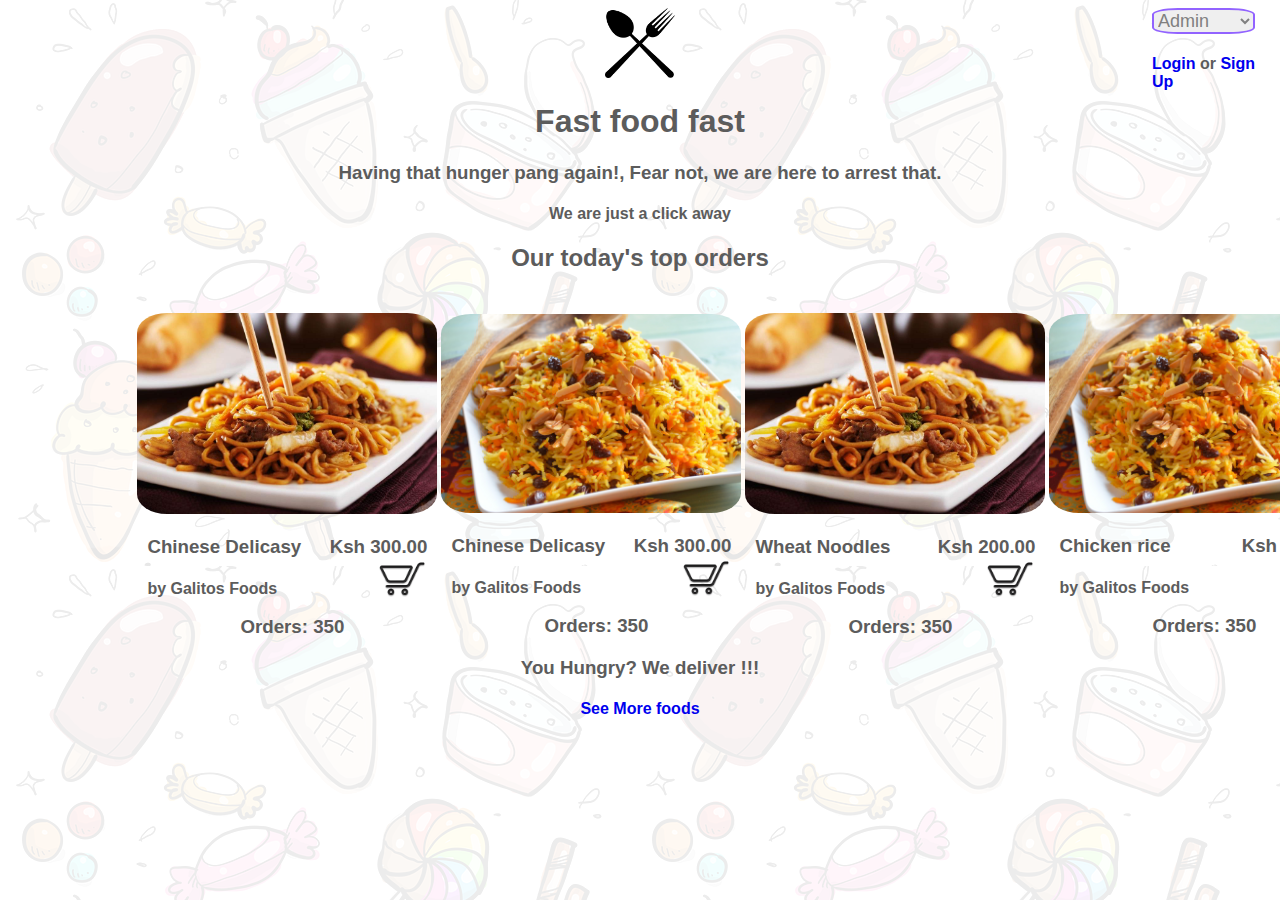
==== ui/index.html @ e7dfdd45 "[ft#160539669]Create the users index page" ====
<!DOCTYPE html>
<html>
<head>
    <meta charset="utf-8" />
    <meta http-equiv="X-UA-Compatible" content="IE=edge">
    <title>Fast Food Fast</title>
    <meta name="viewport" content="width=device-width, initial-scale=1">
    <link rel="stylesheet" type="text/css" media="screen" href="css/main.css" />
    <script src="js/main.js"></script>
</head>
<body>
    <div class="data">
            <select name="account" id="account">
                <option value="admin">Admin</option>
                <option value="customer">Customer</option>
            </select> 
            <h4 class="login"> <a href="login.html">Login</a> or <a href="signup.html">Sign Up</a></h4> 
           
    </div>
    <div class="container">
            <img class='logo' src="img/logo/logo.png" alt="App Logo">
            <h1>Fast food fast</h1>
            <h3>Having that hunger pang again!, Fear not, we are here to arrest that.</h3>
            <h4>We are just a click away</h4>
            <h2>Our today's top orders</h2>
    </div>
   <div class="top-items">
       <table>
           <tr>
                <td class="items-table">
                        <div class="order-item">
                                <img class="food-img" src="img/foods/chinese.jpg" alt="Food Item" width=300>
                                <h3 class="text-right">Ksh 300.00</h3>
                                <h3 class="food-name">Chinese Delicasy</h3>
                                 <img class="cart" src="img/cart.png" alt="cart" width=50>
                                 <h4 class="text-left"> by Galitos Foods</h4>
                                 <h3 class="text-center"> Orders: 350</h3>
                            </div>
                </td>
                <td class="items-table">
                        <div class="order-item">
                                <img class="food-img" src="img/foods/lunch3.jpg" alt="Food Item" width=300>
                                <h3 class="text-right">Ksh 300.00</h3>
                                <h3 class="food-name">Chinese Delicasy</h3>
                                 <img class="cart" src="img/cart.png" alt="cart" width=50>
                                 <h4 class="text-left"> by Galitos Foods</h4>
                                 <h3 class="text-center"> Orders: 350</h3>
                            </div>
                </td>
                <td class="items-table">
                        <div class="order-item">
                                <img class="food-img" src="img/foods/chinese.jpg" alt="Food Item" width=300>
                                <h3 class="text-right">Ksh 200.00</h3>
                                <h3 class="food-name">Wheat Noodles</h3>
                                 <img class="cart" src="img/cart.png" alt="cart" width=50>
                                 <h4 class="text-left"> by Galitos Foods</h4>
                                 <h3 class="text-center"> Orders: 350</h3>
                            </div>
                </td>

                <td class="items-table">
                        <div class="order-item">
                                <img class="food-img" src="img/foods/lunch3.jpg" alt="Food Item" width=300>
                                <h3 class="text-right">Ksh 300.00</h3>
                                <h3 class="food-name">Chicken rice</h3>
                                 <img class="cart" src="img/cart.png" alt="cart" width=50>
                                 <h4 class="text-left"> by Galitos Foods</h4>
                                 <h3 class="text-center"> Orders: 350</h3>
                            </div>
                </td>
           </tr>
       </table>
       <h3 class="hungry">You Hungry? We deliver !!!</h3>
       <h4><a href="home.html">See More foods</a></h4>
   </div>
   
</body>
</html>
---- ui/css/main.css ----
body {
    background-image: url(../img/food_doodle.png);    
    background-attachment: fixed;
    color: rgb(92, 92, 92);
    font-family: 'Trebuchet MS', 'Lucida Sans Unicode', 'Lucida Grande', 'Lucida Sans', Arial, sans-serif;

}

select{
    font-family: 'Trebuchet MS', 'Lucida Sans Unicode', 'Lucida Grande', 'Lucida Sans', Arial, sans-serif;
    color: grey;
    border-radius: 25%;
    border: 2px  rgb(146, 99, 255) solid;
    font-size: 18px;

}

.data { 
    position: absolute;
    left: 90%;
}

.login {
    text-decoration: rgb(146, 99, 255);
    font-family: 'Trebuchet MS', 'Lucida Sans Unicode', 'Lucida Grande', 'Lucida Sans', Arial, sans-serif;
}

a{
    text-decoration: rgb(146, 99, 255);
    font-family: 'Trebuchet MS', 'Lucida Sans Unicode', 'Lucida Grande', 'Lucida Sans', Arial, sans-serif;
}

.container {
    text-align: center;
    color: rgb(92, 92, 92);
    font-family: 'Trebuchet MS', 'Lucida Sans Unicode', 'Lucida Grande', 'Lucida Sans', Arial, sans-serif;
}

.logo {
    height: 70px;
    width: 70px;
    transition: 500ms;
}

.logo:hover {
    height: 80px;
    width: 80px;
    color: rgb(71, 71, 71);
    transform: rotateY(180deg);
}

.top-items {
    width: 100;
    text-align: center;
    margin-top: 3%;
    margin-right: 10%;
    margin-left: 10%;
}

.items-table {
    text-align: center;
    width: 30%;
}

.food-name {
    text-align: start;
    margin-left: 10px;
    color: rgb(92, 92, 92);
    font-family: 'Trebuchet MS', 'Lucida Sans Unicode', 'Lucida Grande', 'Lucida Sans', Arial, sans-serif;

}
.text-right {
    text-align: end;
    float: right;
    margin-right: 10px;
    color: rgb(92, 92, 92);
    font-family: 'Trebuchet MS', 'Lucida Sans Unicode', 'Lucida Grande', 'Lucida Sans', Arial, sans-serif;

}

.text-left {
    text-align: start;
    margin-left: 10px;
    margin-bottom: 10px;
    color: rgb(92, 92, 92);
    font-family: 'Trebuchet MS', 'Lucida Sans Unicode', 'Lucida Grande', 'Lucida Sans', Arial, sans-serif;
}

.text-center {
    text-align: center;
    margin-left: 10px;
    margin-bottom: 10px;
    color: rgb(92, 92, 92);
    font-family: 'Trebuchet MS', 'Lucida Sans Unicode', 'Lucida Grande', 'Lucida Sans', Arial, sans-serif;
}

.cart {
    float: right;
    margin-top: -8%;
    margin-right: 10px;
    transition: 1000ms cubic-bezier(0.075, 0.82, 0.165, 1); 
}

.cart:hover {
    width: 60px;
}

.order-item {
    width: 300px;
    height: 200px;
}

.food-img {
    border-radius: 10%;
    transition: 1000ms cubic-bezier(0.19, 1, 0.22, 1);
}

.food-img:hover {
    width: 310px;
}
.hungry{
    margin-top: 5%;
}
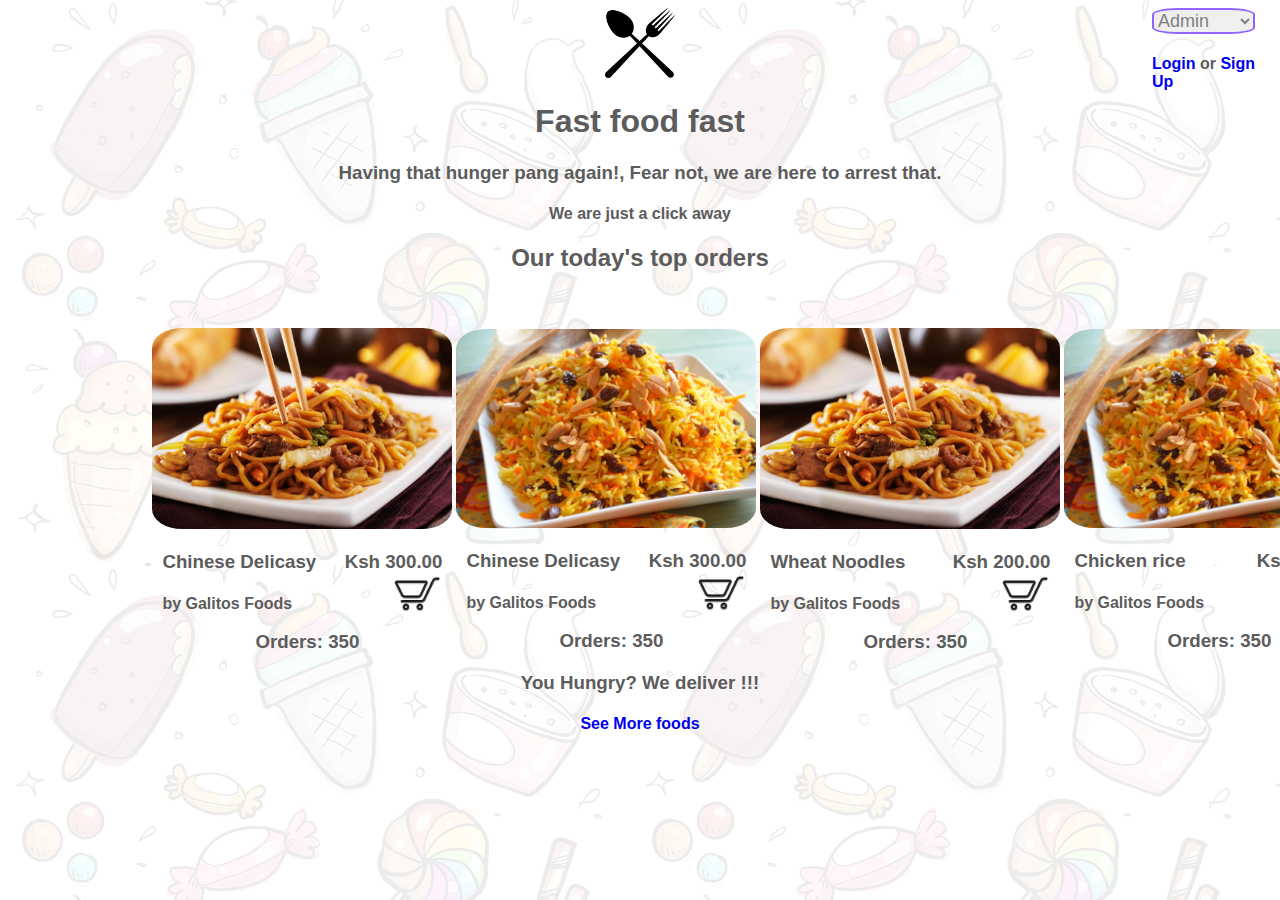
==== commit a2da40a9: "[bg#160704485]Editing links on gh-pages" ====
--- a/ui/index.html
+++ b/ui/index.html
@@ -71,8 +71,8 @@
            </tr>
        </table>
        <h3 class="hungry">You Hungry? We deliver !!!</h3>
-       <h4><a href="home.html">See More foods</a></h4>
+       <h4><a href="ui/users/home.html">See More foods</a></h4>
    </div>
    
 </body>
-</html>+</html>
--- a/ui/css/main.css
+++ b/ui/css/main.css
@@ -96,6 +96,7 @@
 
 .cart {
     float: right;
+    width: 50px;
     margin-top: -8%;
     margin-right: 10px;
     transition: 1000ms cubic-bezier(0.075, 0.82, 0.165, 1); 
@@ -108,16 +109,574 @@
 .order-item {
     width: 300px;
     height: 200px;
+    box-shadow: 2px rgba(0, 0, 0, 0.397);
 }
 
 .food-img {
     border-radius: 10%;
-    transition: 1000ms cubic-bezier(0.19, 1, 0.22, 1);
+    transition: 1000ms;
 }
 
 .food-img:hover {
-    width: 310px;
+    width: 302px;
 }
 .hungry{
     margin-top: 5%;
+}
+
+nav {
+    margin-top: 0%;
+    z-index: 1;
+}
+
+nav ul {
+    list-style: none;
+    z-index: 1;
+}
+
+ul li{
+    width: 200px;
+    height: 40px;
+    list-style: none;
+    float: left;
+    background-color: rgba(53, 53, 53, 0.466);  
+    line-height: 40px;
+    text-align: center;
+    text-decoration: none;
+    font-size: 20px; 
+    font-weight:100;
+    color: rgb(236, 236, 236);
+    font-family: 'Trebuchet MS', 'Lucida Sans Unicode', 'Lucida Grande', 'Lucida Sans', Arial, sans-serif;
+    border: 2px #fff solid;
+    border-radius: 10px;
+    margin-right: 5px;
+}
+
+ul li:hover{
+    background-color: rgb(236, 236, 236, 0.9);
+    color: rgba(53, 53, 53);  
+}
+
+.to-left {
+    float: left;
+    margin: 1%;
+}
+
+.to-right {
+    float: right;
+}
+
+.order-container {
+    text-align: center;
+    width: 100%;
+}
+
+.home-container {
+    text-align: center;
+    width: 100%;
+}
+
+.order-item {
+    margin-top: 5%;
+    margin-left: 5%;
+    margin-right: 5%;
+    width: 300px;
+}
+
+.home-item {
+    margin-top: 5%;
+    margin-left: 5%;
+    margin-right: 5%;
+    width: 300px;
+}
+
+.order-content {
+    display: flex;
+    width: 100%;
+    height: 650px;
+    z-index: -1;
+}
+
+.home-content {
+    display: flex;
+    width: 100%;
+    height: 650px;
+    z-index: -1;
+}
+
+.order-history {
+    flex: 0.7;
+    flex-direction: column;
+    float: left;
+    padding: 10px;
+    font-family: cursive;
+    color: rgba(43, 43, 43, 0.788);
+    font-size: 14px;
+    overflow: auto;
+}
+
+.comments {
+    flex: 0.7;
+    flex-direction: column;
+    float: left;
+    padding: 10px;
+    font-family: cursive;
+    color: rgba(43, 43, 43, 0.788);
+    font-size: 14px;
+    overflow: auto;
+}
+
+.ordered-item {
+    flex: 2;
+    flex-direction: column;
+    float: right;
+    overflow: auto;
+}
+
+.all-items {
+    flex: 2;
+    flex-direction: column;
+    float: right;
+    overflow: auto;
+}
+
+.history-img {
+    width: 100px;
+    height: 70px;
+    border-radius: 10%;
+     float: left;
+    margin-right: 5%;
+    margin-left: 5%;
+}
+
+.user {
+    width: 70px;
+    height: 70px;
+    border-radius: 50%;
+    float: left;
+    margin-right: 5%;
+    margin-left: 5%;
+}
+
+.history-details {
+    font-size: 0.9em;
+    margin-top: 5px;
+}
+
+.custom-input{
+    border-radius: 10px;
+    width: 80%;
+    height: 30px;
+}
+
+.user-name {
+    float: right;
+    position: relative;
+    left: 20%;
+    margin-bottom: 20%;
+    margin-top: -10%;
+}
+
+.delete {
+    float: right;
+    width: 40px;
+    height: 40px;
+    padding: 2px;
+    float: right;
+    text-align: center;
+}
+
+.edit {
+    text-align: start;
+    width: 40px;
+    height: 40px;
+    padding: 2px;
+    float: left;
+    text-align: center;
+}
+
+.delete:hover {
+    height: 45px;
+}
+.edit:hover {
+    height: 45px;
+}
+.My-Items {
+    padding: 10px;
+}
+.My-Items h2 {
+    padding-left: 30px;
+}
+.new-item img{
+    width: 350px;
+    height: 200px;
+    border-radius: 10%;
+}
+.admin-custom-input{
+    border-radius: 10px;
+    width: 80%;
+    height: 40px;
+    background-color: rgba(255, 255, 255, 0.795);
+    border: 2px solid rgb(255, 255, 255, o.5);
+    padding: 5px; 
+    color: rgb(32, 32, 32);
+    font-family: 'Trebuchet MS', 'Lucida Sans Unicode', 'Lucida Grande', 'Lucida Sans', Arial, sans-serif;
+    font-weight: 100;
+    font-style: oblique;
+    font-size: 16px;
+    margin-bottom: 10px;
+}
+
+.okay {    
+    width: 200px;
+    height: 40px;
+    list-style: none;
+    float: left;
+    background-color: rgba(53, 143, 1, 0.7);  
+    line-height: 40px;
+    text-align: center;
+    text-decoration: none;
+    font-size: 20px; 
+    float: right;
+    font-weight:100;
+    color: rgb(236, 236, 236);
+    font-family: 'Trebuchet MS', 'Lucida Sans Unicode', 'Lucida Grande', 'Lucida Sans', Arial, sans-serif;
+    border: 2px #fff solid;
+    border-radius: 10px;
+    margin-right: 5px;
+}
+
+.admin-custom-textarea{
+    border-radius: 10px;
+    width: 90%;
+    height: 70px;
+    background-color: rgba(255, 255, 255, 0.795);
+    border: 2px solid rgb(255, 255, 255, o.5);
+    padding: 5px; 
+    color: rgb(32, 32, 32);
+    font-family: 'Trebuchet MS', 'Lucida Sans Unicode', 'Lucida Grande', 'Lucida Sans', Arial, sans-serif;
+    font-weight: 100;
+    font-style: oblique;
+    font-size: 16px;
+    margin-bottom: 10px;
+}
+.admin-okay {    
+    width: 150px;
+    height: 40px;
+    list-style: none;
+    float: left;
+    background-color: rgba(53, 143, 1, 0.7);  
+    line-height: 40px;
+    text-align: center;
+    text-decoration: none;
+    font-size: 20px; 
+    float: right;
+    font-weight:100;
+    color: rgb(236, 236, 236);
+    font-family: 'Trebuchet MS', 'Lucida Sans Unicode', 'Lucida Grande', 'Lucida Sans', Arial, sans-serif;
+    border: 2px #fff solid;
+    border-radius: 10px;
+    margin-right: 5px;
+}
+
+.cancel {    
+    width: 200px;    
+    height: 40px;
+    list-style: none;
+    float: left;
+    background-color: rgba(255, 5, 5, 0.7);  
+    line-height: 40px;
+    text-align: center;
+    text-decoration: none;
+    font-size: 20px; 
+    font-weight:100;
+    color: rgb(236, 236, 236);
+    font-family: 'Trebuchet MS', 'Lucida Sans Unicode', 'Lucida Grande', 'Lucida Sans', Arial, sans-serif;
+    border: 2px #fff solid;
+    border-radius: 10px;
+    margin-right: 5px;
+}
+
+.admin-cancel {    
+    width: 150px;
+    height: 40px;
+    list-style: none;
+    float: left;
+    background-color: rgba(255, 5, 5, 0.7);  
+    line-height: 40px;
+    text-align: center;
+    text-decoration: none;
+    font-size: 20px; 
+    font-weight:100;
+    color: rgb(236, 236, 236);
+    font-family: 'Trebuchet MS', 'Lucida Sans Unicode', 'Lucida Grande', 'Lucida Sans', Arial, sans-serif;
+    border: 2px #fff solid;
+    border-radius: 10px;
+    margin-right: 5px;
+}
+
+.okay:hover {
+      background-color: #fff;
+    color:  rgba(53, 143, 1);
+}
+.admin-okay:hover {
+    background-color: #fff;
+    color:  rgba(53, 143, 1);
+}
+
+.cancel:hover {
+    background-color: #fff;
+    color:  rgba(255, 5, 5);
+}
+.running-txt {
+    color: red;
+    transition: 1500ms cubic-bezier(1, 0, 0, 1);
+}
+.running-txt:hover{
+    /* Create a shake transformation*/
+    
+}
+.complete-txt {
+    color: green;
+    transition: 1500ms cubic-bezier(1, 0, 0, 1);
+}
+
+.full-order-details img{
+    border-radius: 10%;
+    height: 200px;    
+    width: 300px;    
+}
+.ordered-more-details {
+    padding: 10px;
+}
+.ordered-more-details h4 {
+    text-align: left;
+    font-size: 20px;
+}
+.ordered-more-details h3 {
+    float: right;
+    font-size: 20px;
+}
+.ordered-more-details h5 {
+    text-align: left;
+    font-size: 15px;
+}
+.related-orders {
+    width: 300px;
+    margin-left: 5%;
+    margin-right: 5%;
+}
+.related-orders-td {
+    margin-right: 5%;
+    margin-left: 5%;
+}
+
+.related-container {
+    text-align: center;
+    width: 100%;
+}
+
+.login-container {
+    text-align: center;
+}
+
+.login-element {
+    width: 30%;
+    height: 600px;
+    margin-top: 5%;
+    margin-left: 30%;
+    background-color: rgba(253, 253, 253, 0.3);
+    border-radius: 10%;
+}
+
+.login-img {
+    width: 50px;
+    height: 50px;
+    margin: 10px;
+}
+.login-img:hover {
+    width: 55px;
+    height: 55px;
+}
+.top-margin{
+    margin-top: 10px;
+}
+.social {
+    text-align: center;
+}
+.profile img{
+    border-radius: 10%;
+    height: 200px;    
+    width: 200px;    
+}
+.profile-details {
+    width: 50%;
+}
+.profile-badges {
+    width: 50%;
+    float: right;
+    margin-top: -1pc;
+}
+.profile-badges img{
+    width: 150px;
+    height: 50px;
+}
+.profile-badges td{
+    width: 30pc;
+    text-align: center;
+}
+.profile-badges tr{
+    margin-top: -1%;
+}
+
+.admin-cancel:hover {
+    background-color: #fff;
+    color:  rgba(255, 5, 5);
+}
+/*Admin Orders*/
+	
+.admin-order-content {
+    display: flex;
+    width: 100%;
+    height: 650px;
+}
+
+.admin-order-history {
+    flex: 1;
+    flex-direction: column;
+    float: left;
+    padding: 10px;
+    font-family: cursive;
+    color: rgba(43, 43, 43, 0.788);
+    font-size: 14px;
+    overflow: auto;
+}
+
+.admin-order-history table{
+    width: 100%;
+}
+
+
+.ordered-item {
+    flex: 2;
+    flex-direction: column;
+    float: right;
+    overflow: auto;
+}
+.admin-history-img {
+    width: 100px;
+    height: 70px;
+    border-radius: 10%;
+    float: left;
+    margin-right: 5%;
+    margin-left: 5%;
+    margin-top: 10%;
+}
+.admin-history-details {
+    font-size: 0.9em;
+    margin-top: 5px;
+}
+.admin-history-details p {
+    font-size: 0.8em;
+}
+
+.action-okay {    
+    width: 100px;
+    height: 30px;
+    list-style: none;
+    float: left;
+    background-color: rgba(53, 143, 1, 0.7);  
+    line-height: 20px;
+    text-align: center;
+    text-decoration: none;
+    font-size: 15px; 
+    font-weight:100;
+    color: rgb(236, 236, 236);
+    font-family: 'Trebuchet MS', 'Lucida Sans Unicode', 'Lucida Grande', 'Lucida Sans', Arial, sans-serif;
+    border: 2px #fff solid;
+    border-radius: 5px;
+    margin-right: 5px;
+}
+.action-cancel {    
+    width: 100px;
+    height: 30px;
+    list-style: none;
+    float: left;
+    background-color: rgba(255, 5, 5, 0.7);  
+    line-height: 20px;
+    text-align: center;
+    text-decoration: none;
+    font-size: 15px; 
+    font-weight:100;
+    color: rgb(236, 236, 236);
+    font-family: 'Trebuchet MS', 'Lucida Sans Unicode', 'Lucida Grande', 'Lucida Sans', Arial, sans-serif;
+    border: 2px #fff solid;
+    border-radius: 5px;
+    margin-right: 5px;
+}
+.action-okay:hover {
+    background-color: #fff;
+    color:  rgba(53, 143, 1);
+}
+
+.action-cancel:hover {
+    background-color: #fff;
+    color:  rgba(255, 5, 5);
+}
+
+.admin-profile-content {
+    display: flex;
+    width: 100%;
+}
+
+.performance-profile {
+    flex: 0.9;
+}
+
+.graph-profile {
+    flex: 1.6;
+    text-align: center;
+}
+
+.admin-profile {
+    flex: 0.5;
+}
+.admin-profile img{
+    width: 250px;
+    height: 250px;
+    border-radius: 10%;
+}
+.summary-item {
+    width: 150px;
+    height: auto;
+    text-align: center;
+    color: cornsilk;
+    background-color: rgba(116, 116, 116, 0.459);
+    border-radius: 10%;
+    padding-top: 2px;
+    padding-bottom: 2px;
+    float: left;
+    margin-right: 4%;
+}
+
+.summary-item h4 {
+    margin-top: -10px;
+}
+
+.graph {
+    width: 90%;
+    height: 300px;
+    margin-top: 1%;
+    background-image: url(../img/area_graph.png); 
+    background-repeat: no-repeat;
+    background-size: auto;
+}
+.buyer-complaints {
+    float: right;
+    margin-right: 10pc;
+    font-size: 14px;
+}
+.buyer-feedback {
+    float: left;
+    font-size: 14px;
 }